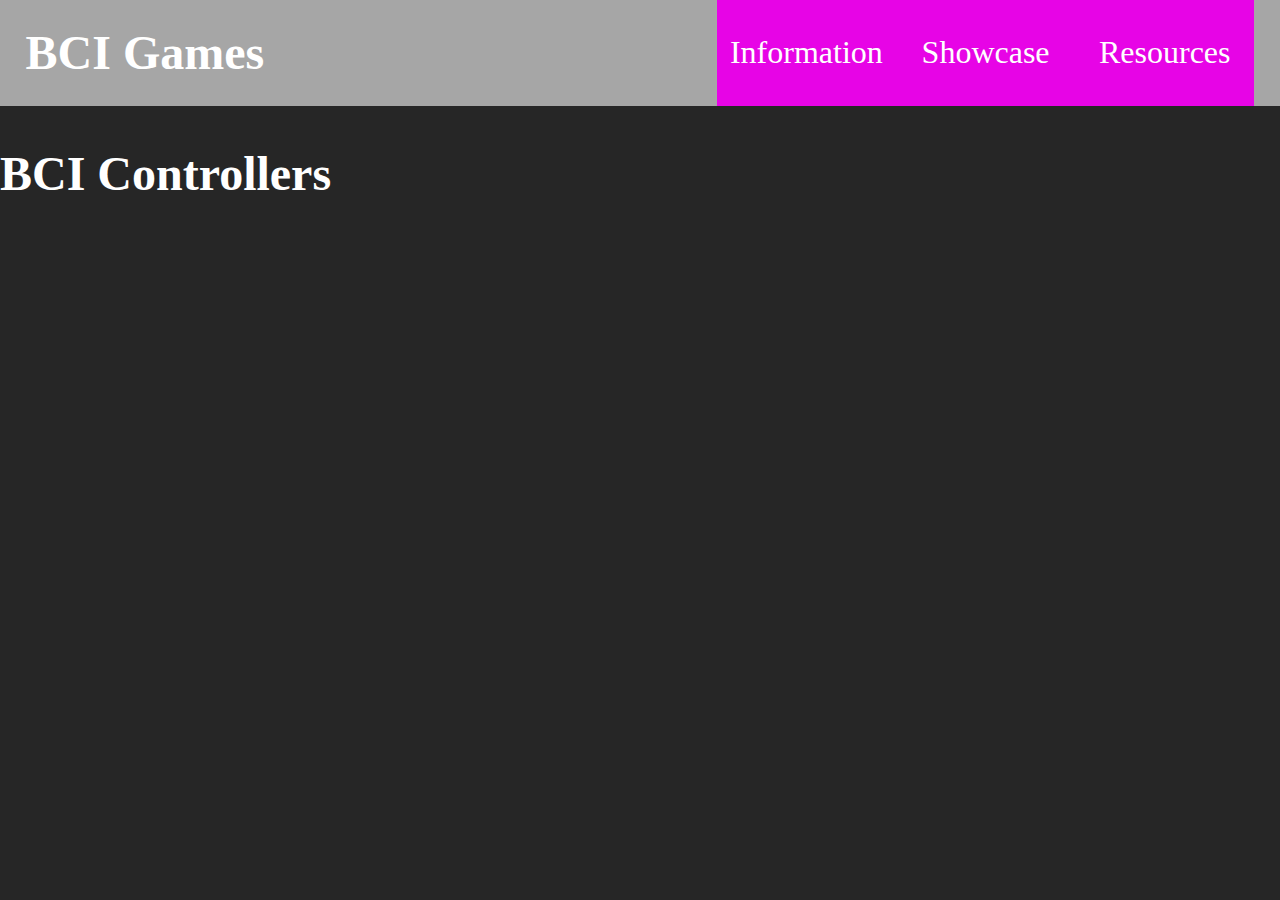
==== pages/bciControllers.html @ 26b7605a "added all menu pages" ====
<html lang="en">
    <head>
        <meta charset="UTF-8">
        <meta name="viewport" content="width=device-width, initial-scale=1.0">
        <title>BCI Game Controllers</title>
        <link rel="stylesheet" href="../main.css">
    </head>
    <body>
        <div id="page">
            <div id="navigation">
                <a href="../index.html" id="logo">BCI Games</a>
                <div class="dropdown">
                    <button class="dropbtn">Information</button>
                    <div class="dropdown-content">
                        <a href="../pages/eventDetails.html">Event Details</a>
                        <a href="../pages/howToRegister.html">How To Register</a>
                        <a href="../pages/schedule.html">Schedule</a>
                        <a href="../pages/judgingCriteria.html">Judging Criteria</a>
                    </div>
                </div>
                <div class="dropdown">
                    <button class="dropbtn">Showcase</button>
                    <div class="dropdown-content">
                        <a href="../pages/showcase2019.html">Game Jam 2019</a>
                    </div>
                </div>
                <div class="dropdown">
                    <button class="dropbtn">Resources</button>
                    <div class="dropdown-content">
                        <a href="../pages/whatIsBCI.html">What is a BCI?</a>
                        <a href="../pages/gamJamTips.html">Game Jam Tips</a>
                        <a href="../pages/gameDesignBasics.html">Basics of Game Design</a>
                        <a href="../pages/bciControllers.html">BCI Game Controllers</a>
                    </div>
                </div>
            </div>

            <div id="content">
                <h2>BCI Controllers</h2>
            </div>
        </div>
        
    </body>
</html>
---- main.css ----
/* ------------------------------------------------------------- */
/* Fonts */ 
@font-face {
  font-family: "Phenomena";
  src: url("assets/fonts/phenomena_font/Phenomena-Regular.ttf") format("truetype");
}

/* ------------------------------------------------------------- */
/* Tags */ 
body {
    font-family: "Phenomena"; 
    color: white;
    font-size: 1.5rem; 
}

h1 { 
    font-size: 6rem;
}

h2 {
    font-size: 3rem; 
}

button {
    font-family: "Phenomena";
}

/* ------------------------------------------------------------- */
/* Page Content */ 

#page {
    position: fixed; 
    top: 50%; 
    left: 50%; 
    transform: translate(-50%, -50%); 
    height: 100%; 
    width: 100%; 
    display: flex; 
    flex-direction: column;
    justify-content: flex-start;
    align-items: center;
}

#navigation { 
    width: 100%; 
    height: 12%; 
    background-color: #a6a6a6;
    display: flex; 
    justify-content: flex-start;
    align-items: center;
}

#content{
    width: 100%; 
    height: 90%; 
    overflow-x: hidden;
    overflow-y: scroll; 
    background-color: #262626;
}

/* ------------------------------------------------------------- */
/* Nav Bar */ 

#logo {
    color: white; 
    width: 54%; 
    margin-left: 2%; 
    font-size: 3rem; 
    font-weight: bold; 
    vertical-align: middle;
    text-decoration: none;
}

.dropdown {
    height: 100%; 
    width: 14%; 
    position: relative;
    display: inline-block;
  }

.dropbtn {
    height: 100%; 
    width: 100%; 
    font-size: 2rem; 
    font-family: 'Phenomena';
    background-color: #e704e6;
    color: white;
    border: none;
    cursor: pointer;
  }
  
  /* Dropdown Content (Hidden by Default) */
  .dropdown-content {
    width: 100%; 
    display: none;
    position: absolute;
    background-color:#feb4fe;
    font-size: 1.5rem; 
    box-shadow: 0px 8px 16px 0px rgba(0,0,0,0.2);
    z-index: 1;
  }
  
  /* Links inside the dropdown */
  .dropdown-content a {
    color: black;
    padding: 12px 16px;
    text-decoration: none;
    display: block;
  }
  
  /* Change color of dropdown links on hover */
  .dropdown-content a:hover {background-color: #fd9bfd}
  
  /* Show the dropdown menu on hover */
  .dropdown:hover .dropdown-content {
    display: block;
  }
  
  /* Change the background color of the dropdown button when the dropdown content is shown */
  .dropdown:hover .dropbtn {
    background-color: #c903c9;
  }


/* ------------------------------------------------------------- */
/* Content */ 

.intro-content{
    width: 100%; 
    height: 100%; 
    display: flex; 
    flex-direction: column;
    justify-content: center;
    align-items: center;
}

#learn-more{
    background-color:  #a6a6a6;
    border: none; 
    margin-top: 2%; 
    height: 8%; 
    width: 10%; 
    text-align: center; 
    font-size: 1.5rem; 
}

#learn-more:hover{
    background-color: #8c8c8c;
}
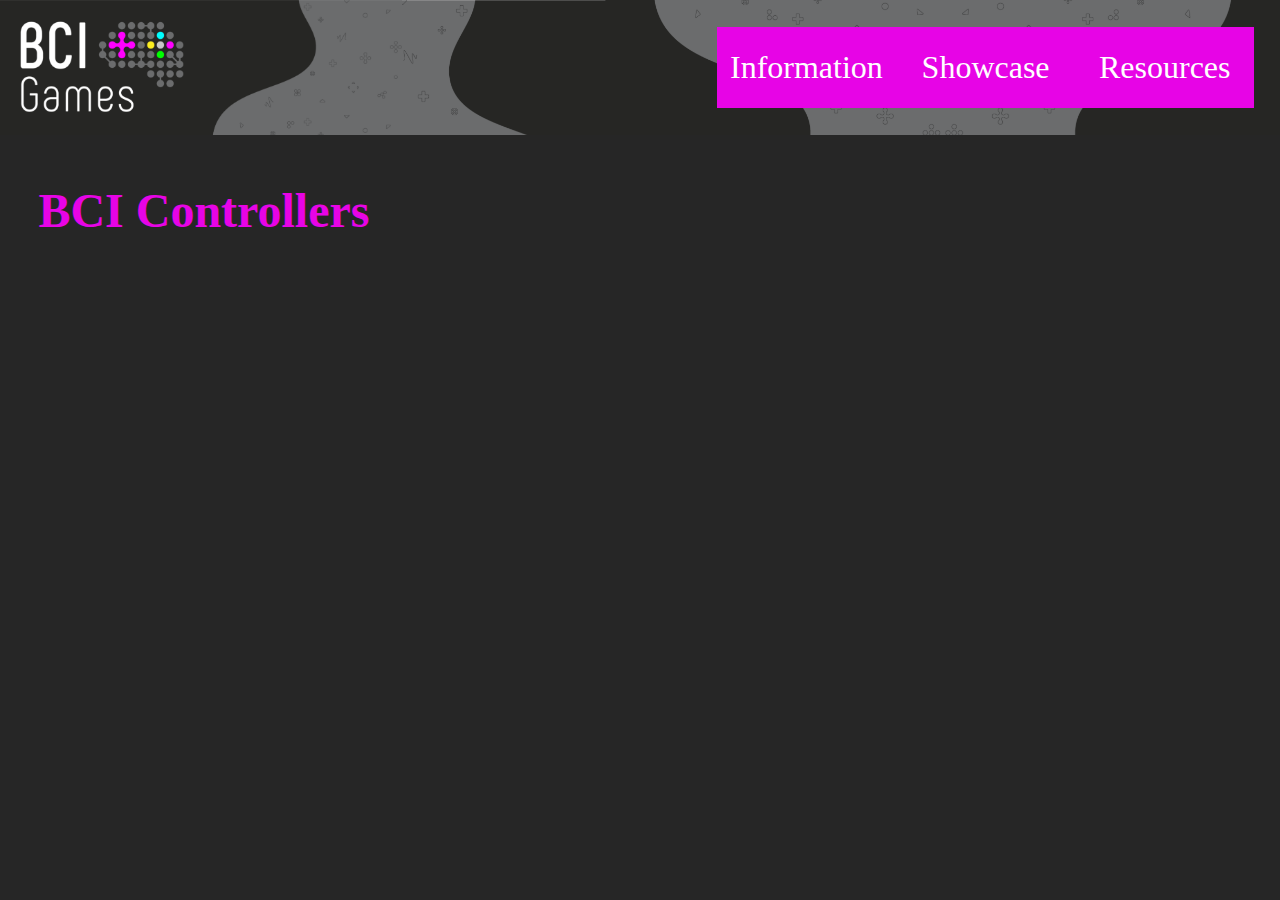
==== commit 11eab7a6: "fixed some headings, button colors" ====
--- a/pages/bciControllers.html
+++ b/pages/bciControllers.html
@@ -8,7 +8,7 @@
     <body>
         <div id="page">
             <div id="navigation">
-                <a href="../index.html" id="logo">BCI Games</a>
+                <a href="../index.html" id="logo"></a>
                 <div class="dropdown">
                     <button class="dropbtn">Information</button>
                     <div class="dropdown-content">
@@ -36,7 +36,7 @@
             </div>
 
             <div id="content">
-                <h2>BCI Controllers</h2>
+                <h3>BCI Controllers</h3>
             </div>
         </div>
         
--- a/main.css
+++ b/main.css
@@ -43,36 +43,45 @@
 
 #navigation { 
     width: 100%; 
-    height: 12%; 
+    height: 15%; 
     background-color: #a6a6a6;
     display: flex; 
     justify-content: flex-start;
     align-items: center;
+    background-image: url('assets/images/bci_games_background_banner2.png');
+    background-size: cover; 
+    background-repeat: no-repeat;
+
 }
 
 #content{
     width: 100%; 
-    height: 90%; 
+    height: 85%; 
     overflow-x: hidden;
     overflow-y: scroll; 
+    -ms-overflow-style: none;  /* IE and Edge */
+    scrollbar-width: none;  /* Firefox */
     background-color: #262626;
 }
+#content::-webkit-scrollbar { /* Hide scrollbar for Chrome, Safari and Opera */
+  display: none;
+}
 
 /* ------------------------------------------------------------- */
 /* Nav Bar */ 
 
 #logo {
-    color: white; 
-    width: 54%; 
-    margin-left: 2%; 
-    font-size: 3rem; 
-    font-weight: bold; 
-    vertical-align: middle;
-    text-decoration: none;
+  width: 35%; 
+  margin-right: 21%; 
+  height: 100%; 
+  display: block; 
+  background-image: url('assets/images/bcigames_logo_banner_left.png');
+  background-size: contain; 
+  background-repeat: no-repeat;
 }
 
 .dropdown {
-    height: 100%; 
+    height: 60%; 
     width: 14%; 
     position: relative;
     display: inline-block;
@@ -94,7 +103,7 @@
     width: 100%; 
     display: none;
     position: absolute;
-    background-color:#feb4fe;
+    background-color:#ffe6ff;
     font-size: 1.5rem; 
     box-shadow: 0px 8px 16px 0px rgba(0,0,0,0.2);
     z-index: 1;
@@ -109,7 +118,7 @@
   }
   
   /* Change color of dropdown links on hover */
-  .dropdown-content a:hover {background-color: #fd9bfd}
+  .dropdown-content a:hover {background-color: #feb4fe}
   
   /* Show the dropdown menu on hover */
   .dropdown:hover .dropdown-content {
@@ -123,7 +132,7 @@
 
 
 /* ------------------------------------------------------------- */
-/* Content */ 
+/* Landing Page Content */ 
 
 .intro-content{
     width: 100%; 
@@ -135,15 +144,135 @@
 }
 
 #learn-more{
-    background-color:  #a6a6a6;
+    background-color: aqua;
     border: none; 
     margin-top: 2%; 
     height: 8%; 
     width: 10%; 
     text-align: center; 
     font-size: 1.5rem; 
+    transition: all 0.15s; 
 }
 
 #learn-more:hover{
-    background-color: #8c8c8c;
-}
+    background-color: #00b3b3;
+}
+
+#winners2019{
+  width: 70%; 
+  height: 60%; 
+  display: flex; 
+  flex-direction: row;
+  justify-content: space-between;
+  align-items: center;
+}
+
+.winnerDiv{
+  width: 27%; 
+  height: 100%; 
+  display: flex; 
+  flex-direction: column;
+  justify-content: space-between;
+  align-items: center;
+}
+
+.label{
+  width: 100%;
+  text-align: center; 
+  font-size: 2rem; 
+  vertical-align: middle;
+  color: #e704e6; 
+}
+
+.game{
+  width: 100%; 
+  height: 85%; 
+  border: 0.2rem solid white;
+}
+
+.gameName{
+  width: 100%; 
+  text-align: center;
+  font-size: 1.5rem; 
+  vertical-align: middle;
+}
+
+#toShowcaseBtn{
+  background-color: aqua;
+  border: none; 
+  margin-top: 3%; 
+  height: 8%; 
+  width: 14%; 
+  text-align: center; 
+  font-size: 1.5rem; 
+  transition: all 0.15s; 
+}
+
+#toShowcaseBtn:hover{
+  background-color: #00b3b3;
+}
+
+#intro-contact{
+  background-color: dimgrey;
+  height: 60%; 
+}
+
+
+/* ------------------------------------------------------------- */
+/* Content Pages - General */
+
+#content h3{
+  margin-left: 3%; 
+  font-weight: bold; 
+  color: #e704e6;
+  font-size: 3rem; 
+
+}
+
+#content h4{
+  margin-left: 3%;
+  font-weight: bold; 
+  color: #ffe6ff;
+  font-size: 2rem; 
+}
+
+#content p{
+  margin-left: 3%; 
+  margin-right: 3%; 
+}
+
+#content .btnContainer{
+  width: 100%; 
+  height: 8%; 
+  display: flex; 
+  justify-content: center;
+  margin-top: 4%; 
+  margin-bottom: 4%;
+
+}
+
+/* ------------------------------------------------------------- */
+/* Event Details Page */
+
+#linktoResources{
+  color: #e704e6;
+  text-decoration: none;
+}
+#linkToResources:hover{
+  color: #ffe6ff;
+}
+
+#toRegistrationInfoBtn{
+  width: 14%; 
+  height: 100%; 
+  background-color: aqua;
+  border: none; 
+  transition: all 0.15s; 
+  text-align: center; 
+  font-size: 1.5rem; 
+
+}
+
+#toRegistrationInfoBtn:hover{
+  background-color: #00b3b3;
+}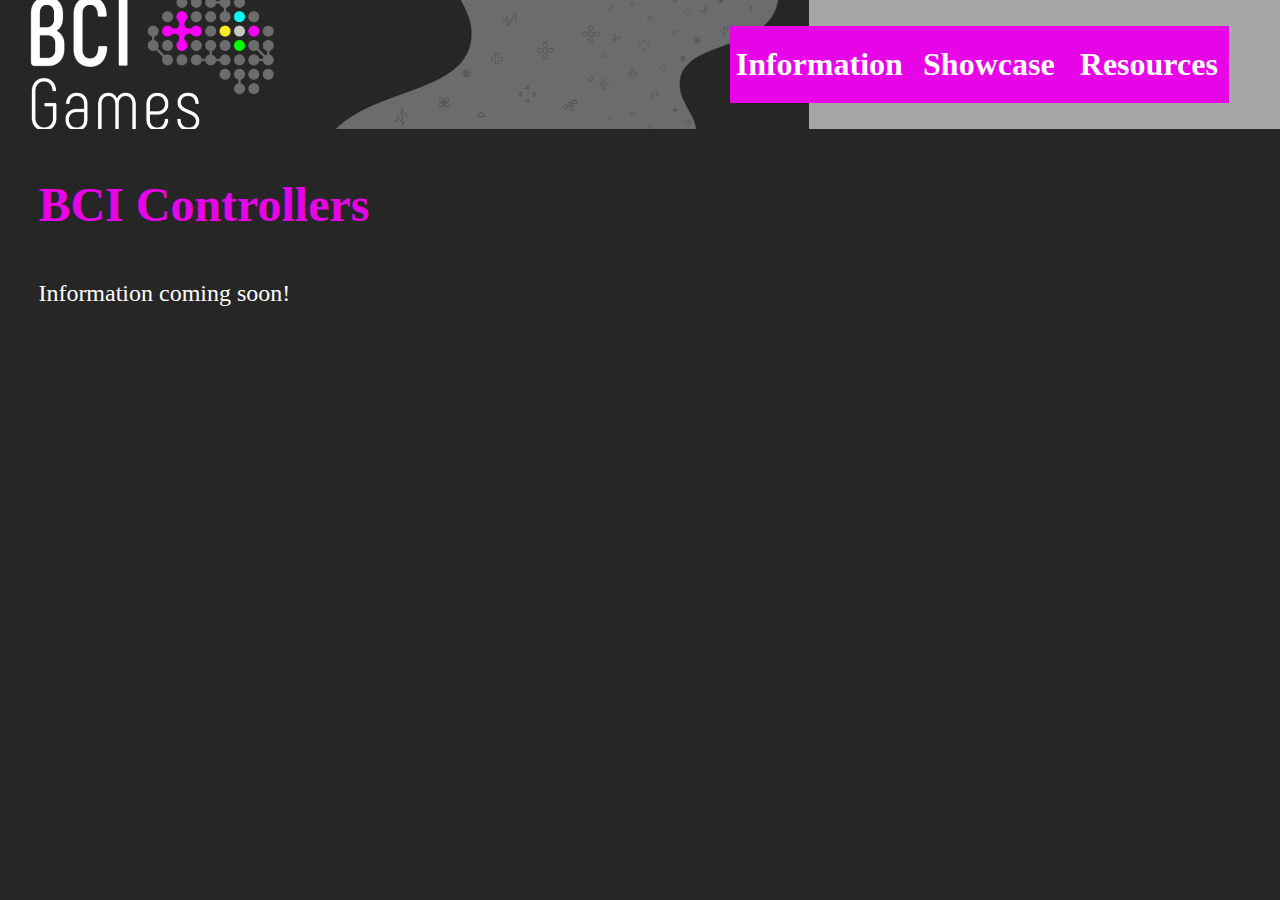
==== commit f4141b88: "Adding more game jam tips" ====
--- a/pages/bciControllers.html
+++ b/pages/bciControllers.html
@@ -4,39 +4,15 @@
         <meta name="viewport" content="width=device-width, initial-scale=1.0">
         <title>BCI Game Controllers</title>
         <link rel="stylesheet" href="../main.css">
+        <script src="../components/header.js" type="text/javascript" defer></script>
     </head>
     <body>
         <div id="page">
-            <div id="navigation">
-                <a href="../index.html" id="logo"></a>
-                <div class="dropdown">
-                    <button class="dropbtn">Information</button>
-                    <div class="dropdown-content">
-                        <a href="../pages/eventDetails.html">Event Details</a>
-                        <a href="../pages/howToRegister.html">How To Register</a>
-                        <a href="../pages/schedule.html">Schedule</a>
-                        <a href="../pages/judgingCriteria.html">Judging Criteria</a>
-                    </div>
-                </div>
-                <div class="dropdown">
-                    <button class="dropbtn">Showcase</button>
-                    <div class="dropdown-content">
-                        <a href="../pages/showcase2019.html">Game Jam 2019</a>
-                    </div>
-                </div>
-                <div class="dropdown">
-                    <button class="dropbtn">Resources</button>
-                    <div class="dropdown-content">
-                        <a href="../pages/whatIsBCI.html">What is a BCI?</a>
-                        <a href="../pages/gamJamTips.html">Game Jam Tips</a>
-                        <a href="../pages/gameDesignBasics.html">Basics of Game Design</a>
-                        <a href="../pages/bciControllers.html">BCI Game Controllers</a>
-                    </div>
-                </div>
-            </div>
+            <header-component class="headerDiv"></header-component>
 
             <div id="content">
                 <h3>BCI Controllers</h3>
+                <p>Information coming soon!</p>
             </div>
         </div>
         
--- a/main.css
+++ b/main.css
@@ -23,6 +23,15 @@
 
 button {
     font-family: "Phenomena";
+}
+
+a {
+  color: aqua; 
+  transition: all 0.15s; 
+}
+
+a:hover {
+  color: #00b3b3; 
 }
 
 /* ------------------------------------------------------------- */
@@ -41,22 +50,28 @@
     align-items: center;
 }
 
+.headerDiv{
+    width: 100%;
+    height: 15%;  
+    min-height: 100px; 
+}
+
 #navigation { 
     width: 100%; 
-    height: 15%; 
+    height: 100%; 
     background-color: #a6a6a6;
     display: flex; 
-    justify-content: flex-start;
+    justify-content: space-between;
     align-items: center;
     background-image: url('assets/images/bci_games_background_banner2.png');
-    background-size: cover; 
+    background-size: contain; 
     background-repeat: no-repeat;
 
 }
 
 #content{
     width: 100%; 
-    height: 85%; 
+    height: 90%; 
     overflow-x: hidden;
     overflow-y: scroll; 
     -ms-overflow-style: none;  /* IE and Edge */
@@ -71,18 +86,27 @@
 /* Nav Bar */ 
 
 #logo {
-  width: 35%; 
-  margin-right: 21%; 
+  width: 30%;
+  min-width: 600px; 
+  min-height: 200px; 
   height: 100%; 
-  display: block; 
   background-image: url('assets/images/bcigames_logo_banner_left.png');
-  background-size: contain; 
+  background-size: cover; 
   background-repeat: no-repeat;
 }
 
+#dropdown-menus{
+  width: 45%; 
+  height: 60%;
+  min-height: 60px; 
+  margin-right: 4%; 
+  display: flex; 
+  justify-content: flex-end;
+  align-items: center; 
+}
+
 .dropdown {
-    height: 60%; 
-    width: 14%; 
+    min-width: 160px; 
     position: relative;
     display: inline-block;
   }
@@ -91,6 +115,7 @@
     height: 100%; 
     width: 100%; 
     font-size: 2rem; 
+    font-weight: bold; 
     font-family: 'Phenomena';
     background-color: #e704e6;
     color: white;
@@ -137,10 +162,22 @@
 .intro-content{
     width: 100%; 
     height: 100%; 
+    min-height: 800px; 
+    min-width: 1000px; 
     display: flex; 
     flex-direction: column;
-    justify-content: center;
+    justify-content: flex-start;
     align-items: center;
+    text-align: center;
+}
+
+#game-jam-logo{
+  width: 95%; 
+  height: 95%; 
+  background-image: url('assets/images/game_jam_logo.png');
+  background-position: center; 
+  background-size: contain; 
+  background-repeat: no-repeat;
 }
 
 #learn-more{
@@ -149,6 +186,7 @@
     margin-top: 2%; 
     height: 8%; 
     width: 10%; 
+    min-width: 120px; 
     text-align: center; 
     font-size: 1.5rem; 
     transition: all 0.15s; 
@@ -158,7 +196,7 @@
     background-color: #00b3b3;
 }
 
-#winners2019{
+#winners2019{ 
   width: 70%; 
   height: 60%; 
   display: flex; 
@@ -169,7 +207,7 @@
 
 .winnerDiv{
   width: 27%; 
-  height: 100%; 
+  height: 75%; 
   display: flex; 
   flex-direction: column;
   justify-content: space-between;
@@ -186,8 +224,10 @@
 
 .game{
   width: 100%; 
-  height: 85%; 
-  border: 0.2rem solid white;
+  height: 65%;
+  background-position: center; 
+  background-size: contain; 
+  background-repeat: no-repeat;
 }
 
 .gameName{
@@ -195,6 +235,18 @@
   text-align: center;
   font-size: 1.5rem; 
   vertical-align: middle;
+}
+
+#sumo-bootle{
+  background-image: url('assets/images/sumo_bootle_2.png');
+}
+
+#planet-defender{
+  background-image: url('assets/images/planet_defender.png');
+}
+
+#kolor-kaze{
+  background-image: url('assets/images/kolor_kaze_3.png');
 }
 
 #toShowcaseBtn{
@@ -203,6 +255,7 @@
   margin-top: 3%; 
   height: 8%; 
   width: 14%; 
+  min-width: 200px; 
   text-align: center; 
   font-size: 1.5rem; 
   transition: all 0.15s; 
@@ -213,9 +266,37 @@
 }
 
 #intro-contact{
-  background-color: dimgrey;
-  height: 60%; 
-}
+  background-image: url('assets/images/bci_games_footer_banner.png');
+  background-size: cover; 
+  background-repeat: no-repeat;
+  height: 50%; 
+  justify-content: center;
+}
+
+#sponsorLogos{
+  width: 90%; 
+  display: flex;
+  flex-direction: row; 
+  justify-content: space-between;
+  align-items: center;
+}
+
+.sponsorLogo{
+  width: 25%; 
+}
+
+#partnerLogos{
+  width: 90%;
+  display: flex; 
+  flex-direction: row; 
+  justify-content: space-between;
+  align-items: center;
+}
+
+.partnerLogo{
+  width: 25%;
+}
+
 
 
 /* ------------------------------------------------------------- */
@@ -241,6 +322,16 @@
   margin-right: 3%; 
 }
 
+#content ol{
+  margin-left: 3%; 
+  margin-right: 3%; 
+}
+
+#content ul{
+  margin-left: 3%; 
+  margin-right: 3%; 
+}
+
 #content .btnContainer{
   width: 100%; 
   height: 8%; 
@@ -248,7 +339,13 @@
   justify-content: center;
   margin-top: 4%; 
   margin-bottom: 4%;
-
+}
+
+.videoCentered{
+  width: 100%; 
+  display: flex;
+  justify-content: center;
+  align-items: center; 
 }
 
 /* ------------------------------------------------------------- */
@@ -265,6 +362,7 @@
 #toRegistrationInfoBtn{
   width: 14%; 
   height: 100%; 
+  min-width: 150; 
   background-color: aqua;
   border: none; 
   transition: all 0.15s; 
@@ -275,4 +373,67 @@
 
 #toRegistrationInfoBtn:hover{
   background-color: #00b3b3;
+}
+
+/* ------------------------------------------------------------- */
+/* Schedule Page */
+
+.scheduleGrid{
+  margin-left: 3%; 
+  width: 50%;
+  min-width: 600px; 
+  display: grid; 
+  grid-template-columns: 15% 85%;
+  align-items: start;
+}
+
+.time{
+  font-weight: bold; 
+  color: #e704e6;
+}
+
+/* ------------------------------------------------------------- */
+/* 2019 Showcase Page */
+
+#showcaseGrid{
+  margin-left: 3%;
+  width: 90%; 
+  height: 200%; 
+  display: grid;
+  grid-template-columns: 1fr 1fr 1fr;
+  grid-template-rows: 1fr 1fr 1fr; 
+  column-gap: 5%; 
+  row-gap: 5%; 
+} 
+
+.showcaseDiv{
+  display: flex;
+  flex-direction: column;
+  justify-content: space-between;
+  align-items: center;
+}
+
+.showcaseTitle{
+  height: 8%; 
+  margin-bottom: 2%;
+  width: 100%; 
+  font-weight: bold; 
+  color: #e704e6;
+  font-size: 1.5rem;
+}
+
+.showcaseScreenshot{
+  height: 70%; 
+  width: 100%;
+}
+
+#yummyYuckyGif{
+  margin-bottom: 2%; 
+  height: 70%; 
+  width: 100%; 
+}
+
+.showcaseDescrip{
+  height: 18%; 
+  width: 100%; 
 }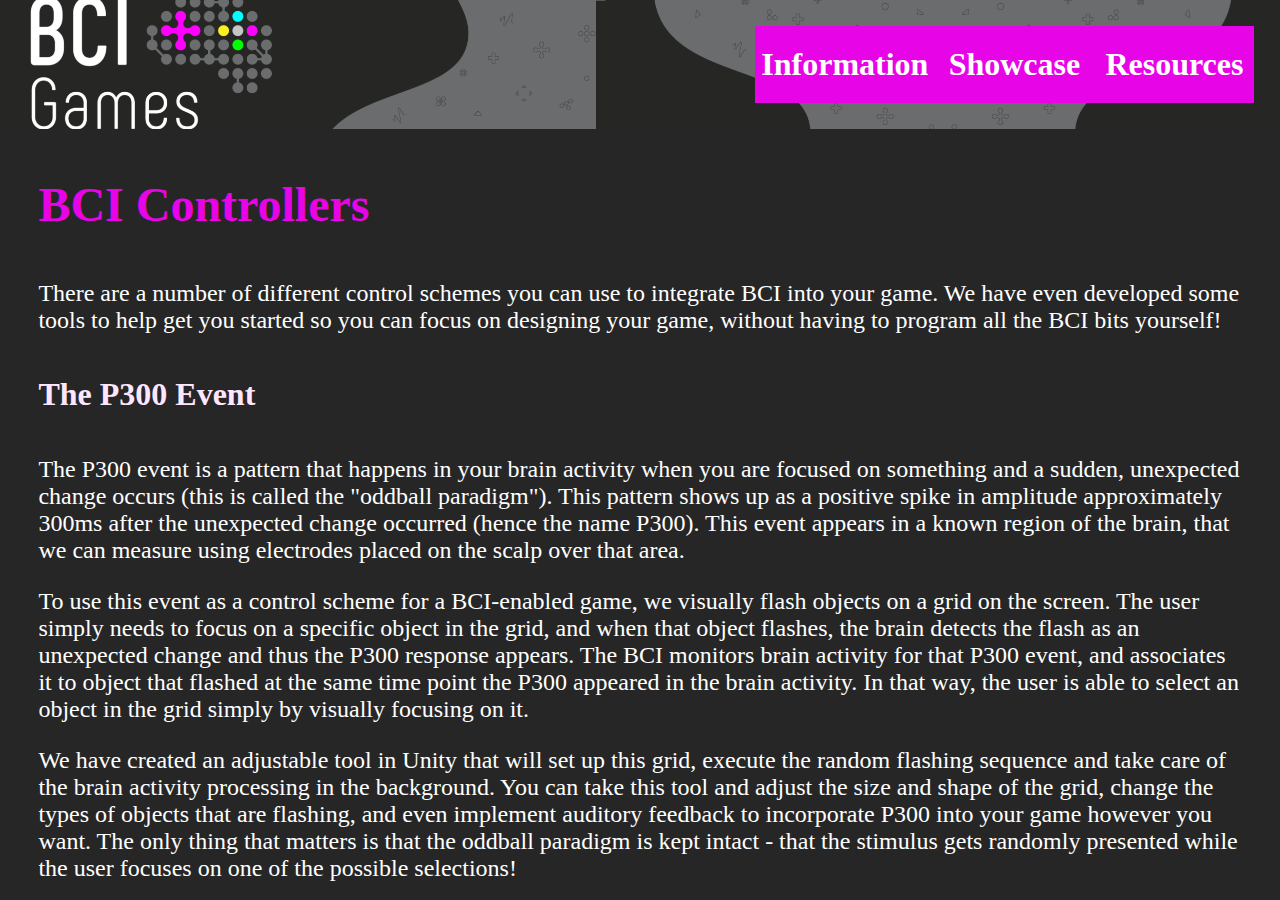
==== commit 80cfd140: "edited youtube link for p300 vid" ====
--- a/pages/bciControllers.html
+++ b/pages/bciControllers.html
@@ -12,7 +12,35 @@
 
             <div id="content">
                 <h3>BCI Controllers</h3>
-                <p>Information coming soon!</p>
+                <p>
+                    There are a number of different control schemes you can use to integrate BCI into your game. 
+                    We have even developed some tools to help get you started so you can focus on designing your game, without having to program all the BCI bits yourself!
+                </p>
+
+                <h4>The P300 Event</h4>
+                <p>
+                    The P300 event is a pattern that happens in your brain activity when you are focused on something and a sudden, unexpected change occurs (this is called the "oddball paradigm"). 
+                    This pattern shows up as a positive spike in amplitude approximately 300ms after the unexpected change occurred (hence the name P300). 
+                    This event appears in a known region of the brain, that we can measure using electrodes placed on the scalp over that area. 
+                </p>
+                <p>
+                    To use this event as a control scheme for a BCI-enabled game, we visually flash objects on a grid on the screen.
+                    The user simply needs to focus on a specific object in the grid, and when that object flashes, the brain detects the flash as an unexpected change and thus the P300 response appears. 
+                    The BCI monitors brain activity for that P300 event, and associates it to object that flashed at the same time point the P300 appeared in the brain activity. 
+                    In that way, the user is able to select an object in the grid simply by visually focusing on it. 
+                </p>
+                <p>
+                    We have created an adjustable tool in Unity that will set up this grid, execute the random flashing sequence and take care of the brain activity processing in the background. 
+                    You can take this tool and adjust the size and shape of the grid, change the types of objects that are flashing, and even implement auditory feedback to incorporate P300 into your game however you want. 
+                    The only thing that matters is that the oddball paradigm is kept intact - that the stimulus gets randomly presented while the user focuses on one of the possible selections!
+                </p>
+                <div class="videoCentered">
+                    <iframe width="560" height="315" src="https://www.youtube.com/embed/9SIBtW1QqT8" title="NME Explains: The P300" frameborder="0" allow="accelerometer; autoplay; clipboard-write; encrypted-media; gyroscope; picture-in-picture" allowfullscreen></iframe>
+                </div>
+
+                <h4>Making Use of Mental Commands</h4>
+                <p>
+                </p>
             </div>
         </div>
         
--- a/main.css
+++ b/main.css
@@ -5,435 +5,650 @@
   src: url("assets/fonts/phenomena_font/Phenomena-Regular.ttf") format("truetype");
 }
 
+
+
+/* ----------- Desktop ----------- */
+
 /* ------------------------------------------------------------- */
 /* Tags */ 
 body {
-    font-family: "Phenomena"; 
-    color: white;
-    font-size: 1.5rem; 
+  font-family: "Phenomena"; 
+  color: white;
+  font-size: 1.5rem; 
 }
 
 h1 { 
-    font-size: 6rem;
+  font-size: 6rem;
 }
 
 h2 {
-    font-size: 3rem; 
+  font-size: 3rem; 
 }
 
 button {
-    font-family: "Phenomena";
+  font-family: "Phenomena";
 }
 
 a {
-  color: aqua; 
+color: aqua; 
+transition: all 0.15s; 
+}
+
+a:hover {
+color: #00b3b3; 
+}
+
+/* ------------------------------------------------------------- */
+/* Page Content */ 
+
+#page {
+  position: fixed; 
+  top: 50%; 
+  left: 50%; 
+  transform: translate(-50%, -50%); 
+  height: 100%; 
+  width: 100%; 
+  display: flex; 
+  flex-direction: column;
+  justify-content: flex-start;
+  align-items: center;
+}
+
+.headerDiv{
+  width: 100%;
+  height: 15%;  
+  min-height: 100px; 
+}
+
+#navigation { 
+  width: 100%; 
+  height: 100%; 
+  background-color: #a6a6a6;
+  display: flex; 
+  justify-content: space-between;
+  align-items: center;
+  background-image: url('assets/images/bci_games_background_banner2.png');
+  background-size: cover; 
+  background-repeat: no-repeat;
+
+}
+
+#content{
+  width: 100%; 
+  height: 90%; 
+  overflow-x: hidden;
+  overflow-y: scroll; 
+  -ms-overflow-style: none;  /* IE and Edge */
+  scrollbar-width: none;  /* Firefox */
+  background-color: #262626;
+}
+#content::-webkit-scrollbar { /* Hide scrollbar for Chrome, Safari and Opera */
+display: none;
+}
+
+/* ------------------------------------------------------------- */
+/* Nav Bar */ 
+
+#logo {
+width: 30%;
+min-width: 600px; 
+min-height: 200px; 
+height: 100%; 
+background-image: url('assets/images/bcigames_logo_banner_left.png');
+background-size: contain; 
+background-repeat: no-repeat;
+}
+
+#dropdown-menus{
+width: 45%; 
+height: 60%;
+min-height: 60px; 
+margin-right: 2%; 
+display: flex; 
+justify-content: flex-end;
+align-items: center; 
+}
+
+.dropdown {
+  min-width: 160px; 
+  position: relative;
+  display: inline-block;
+}
+
+.dropbtn {
+  height: 100%; 
+  width: 100%; 
+  font-size: 2rem; 
+  font-weight: bold; 
+  font-family: 'Phenomena';
+  background-color: #e704e6;
+  color: white;
+  border: none;
+  cursor: pointer;
+}
+
+/* Dropdown Content (Hidden by Default) */
+.dropdown-content {
+  width: 100%; 
+  display: none;
+  position: absolute;
+  background-color:#ffe6ff;
+  font-size: 1.5rem; 
+  box-shadow: 0px 8px 16px 0px rgba(0,0,0,0.2);
+  z-index: 1;
+}
+
+/* Links inside the dropdown */
+.dropdown-content a {
+  color: black;
+  padding: 12px 16px;
+  text-decoration: none;
+  display: block;
+}
+
+/* Change color of dropdown links on hover */
+.dropdown-content a:hover {background-color: #feb4fe}
+
+/* Show the dropdown menu on hover */
+.dropdown:hover .dropdown-content {
+  display: block;
+}
+
+/* Change the background color of the dropdown button when the dropdown content is shown */
+.dropdown:hover .dropbtn {
+  background-color: #c903c9;
+}
+
+.hamburger{
+  display: none; 
+}
+
+
+/* ------------------------------------------------------------- */
+/* Landing Page Content */ 
+
+.intro-content{
+  width: 100%; 
+  height: 100%; 
+  min-height: 800px; 
+  min-width: 1000px; 
+  display: flex; 
+  flex-direction: column;
+  justify-content: flex-start;
+  align-items: center;
+  text-align: center;
+}
+
+#game-jam-logo{
+width: 95%; 
+height: 95%; 
+background-image: url('assets/images/game_jam_logo.png');
+background-position: center; 
+background-size: contain; 
+background-repeat: no-repeat;
+}
+
+#learn-more{
+  background-color: aqua;
+  border: none; 
+  margin-top: 2%; 
+  height: 8%; 
+  width: 10%; 
+  min-width: 120px; 
+  text-align: center; 
+  font-size: 1.5rem; 
   transition: all 0.15s; 
 }
 
-a:hover {
-  color: #00b3b3; 
-}
-
-/* ------------------------------------------------------------- */
-/* Page Content */ 
-
-#page {
+#learn-more:hover{
+  background-color: #00b3b3;
+}
+
+#winners2019{ 
+width: 70%; 
+height: 60%; 
+display: flex; 
+flex-direction: row;
+justify-content: space-between;
+align-items: center;
+}
+
+.winnerDiv{
+width: 27%; 
+height: 75%; 
+display: flex; 
+flex-direction: column;
+justify-content: space-between;
+align-items: center;
+}
+
+.label{
+width: 100%;
+text-align: center; 
+font-size: 2rem; 
+vertical-align: middle;
+color: #e704e6; 
+}
+
+.game{
+width: 100%; 
+height: 65%;
+background-position: center; 
+background-size: contain; 
+background-repeat: no-repeat;
+}
+
+.gameName{
+width: 100%; 
+text-align: center;
+font-size: 1.5rem; 
+vertical-align: middle;
+}
+
+#sumo-bootle{
+background-image: url('assets/images/sumo_bootle_2.png');
+}
+
+#planet-defender{
+background-image: url('assets/images/planet_defender.png');
+}
+
+#kolor-kaze{
+background-image: url('assets/images/kolor_kaze_3.png');
+}
+
+#toShowcaseBtn{
+background-color: aqua;
+border: none; 
+margin-top: 3%; 
+height: 8%; 
+width: 14%; 
+min-width: 200px; 
+text-align: center; 
+font-size: 1.5rem; 
+transition: all 0.15s; 
+}
+
+#toShowcaseBtn:hover{
+background-color: #00b3b3;
+}
+
+#intro-contact{
+background-image: url('assets/images/bci_games_footer_banner.png');
+background-size: cover; 
+background-repeat: no-repeat;
+height: 50%; 
+justify-content: center;
+}
+
+#sponsorLogos{
+width: 90%; 
+display: flex;
+flex-direction: row; 
+justify-content: space-between;
+align-items: center;
+}
+
+.sponsorLogo{
+width: 25%; 
+}
+
+#partnerLogos{
+width: 90%;
+display: flex; 
+flex-direction: row; 
+justify-content: space-between;
+align-items: center;
+}
+
+.partnerLogo{
+width: 25%;
+}
+
+
+
+/* ------------------------------------------------------------- */
+/* Content Pages - General */
+
+#content h3{
+margin-left: 3%; 
+font-weight: bold; 
+color: #e704e6;
+font-size: 3rem; 
+
+}
+
+#content h4{
+margin-left: 3%;
+font-weight: bold; 
+color: #ffe6ff;
+font-size: 2rem; 
+}
+
+#content p{
+margin-left: 3%; 
+margin-right: 3%; 
+}
+
+#content ol{
+margin-left: 3%; 
+margin-right: 3%; 
+}
+
+#content ul{
+margin-left: 3%; 
+margin-right: 3%; 
+}
+
+#content .btnContainer{
+width: 100%; 
+height: 8%; 
+display: flex; 
+justify-content: center;
+margin-top: 4%; 
+margin-bottom: 4%;
+}
+
+.videoCentered{
+width: 100%; 
+display: flex;
+justify-content: center;
+align-items: center; 
+}
+
+/* ------------------------------------------------------------- */
+/* Event Details Page */
+
+
+
+#toRegistrationInfoBtn{
+width: 14%; 
+height: 100%; 
+min-width: 150; 
+background-color: aqua;
+border: none; 
+transition: all 0.15s; 
+text-align: center; 
+font-size: 1.5rem; 
+
+}
+
+#toRegistrationInfoBtn:hover{
+background-color: #00b3b3;
+}
+
+/* ------------------------------------------------------------- */
+/* Schedule Page */
+
+.scheduleGrid{
+margin-left: 3%; 
+width: 50%;
+min-width: 600px; 
+display: grid; 
+grid-template-columns: 15% 85%;
+align-items: start;
+}
+
+.time{
+font-weight: bold; 
+color: #e704e6;
+}
+
+/* ------------------------------------------------------------- */
+/* 2019 Showcase Page */
+
+#showcaseGrid{
+margin-left: 3%;
+width: 90%; 
+height: 200%; 
+display: grid;
+grid-template-columns: 1fr 1fr 1fr;
+grid-template-rows: 1fr 1fr 1fr; 
+column-gap: 5%; 
+row-gap: 5%; 
+} 
+
+.showcaseDiv{
+display: flex;
+flex-direction: column;
+justify-content: space-between;
+align-items: center;
+}
+
+.showcaseTitle{
+height: 8%; 
+margin-bottom: 2%;
+width: 100%; 
+font-weight: bold; 
+color: #e704e6;
+font-size: 1.5rem;
+}
+
+.showcaseScreenshot{
+height: 70%; 
+width: 100%;
+}
+
+#yummyYuckyGif{
+margin-bottom: 2%; 
+height: 70%; 
+width: 100%; 
+}
+
+.showcaseDescrip{
+height: 18%; 
+width: 100%; 
+}
+
+/* ----------- iPhone X ----------- */
+
+/* Portrait and Landscape */
+@media only screen 
+  and (min-device-width: 300px) 
+  and (max-device-width: 812px) 
+ { 
+
+  /* Page Content */ 
+
+  #page {
     position: fixed; 
     top: 50%; 
     left: 50%; 
     transform: translate(-50%, -50%); 
     height: 100%; 
-    width: 100%; 
+    width: 100%;
     display: flex; 
     flex-direction: column;
     justify-content: flex-start;
     align-items: center;
-}
-
-.headerDiv{
-    width: 100%;
-    height: 15%;  
-    min-height: 100px; 
-}
-
-#navigation { 
-    width: 100%; 
-    height: 100%; 
-    background-color: #a6a6a6;
-    display: flex; 
-    justify-content: space-between;
-    align-items: center;
-    background-image: url('assets/images/bci_games_background_banner2.png');
-    background-size: contain; 
-    background-repeat: no-repeat;
-
-}
-
-#content{
+  }
+
+  #content{
     width: 100%; 
     height: 90%; 
     overflow-x: hidden;
     overflow-y: scroll; 
     -ms-overflow-style: none;  /* IE and Edge */
     scrollbar-width: none;  /* Firefox */
-    background-color: #262626;
-}
-#content::-webkit-scrollbar { /* Hide scrollbar for Chrome, Safari and Opera */
-  display: none;
-}
-
-/* ------------------------------------------------------------- */
-/* Nav Bar */ 
-
-#logo {
-  width: 30%;
-  min-width: 600px; 
-  min-height: 200px; 
-  height: 100%; 
-  background-image: url('assets/images/bcigames_logo_banner_left.png');
-  background-size: cover; 
-  background-repeat: no-repeat;
-}
-
-#dropdown-menus{
-  width: 45%; 
-  height: 60%;
-  min-height: 60px; 
-  margin-right: 4%; 
-  display: flex; 
-  justify-content: flex-end;
-  align-items: center; 
-}
-
-.dropdown {
-    min-width: 160px; 
-    position: relative;
-    display: inline-block;
-  }
-
-.dropbtn {
-    height: 100%; 
-    width: 100%; 
-    font-size: 2rem; 
-    font-weight: bold; 
-    font-family: 'Phenomena';
-    background-color: #e704e6;
-    color: white;
-    border: none;
-    cursor: pointer;
-  }
-  
-  /* Dropdown Content (Hidden by Default) */
-  .dropdown-content {
-    width: 100%; 
-    display: none;
-    position: absolute;
-    background-color:#ffe6ff;
-    font-size: 1.5rem; 
-    box-shadow: 0px 8px 16px 0px rgba(0,0,0,0.2);
-    z-index: 1;
-  }
-  
-  /* Links inside the dropdown */
-  .dropdown-content a {
-    color: black;
-    padding: 12px 16px;
-    text-decoration: none;
-    display: block;
-  }
-  
-  /* Change color of dropdown links on hover */
-  .dropdown-content a:hover {background-color: #feb4fe}
-  
-  /* Show the dropdown menu on hover */
-  .dropdown:hover .dropdown-content {
-    display: block;
-  }
-  
-  /* Change the background color of the dropdown button when the dropdown content is shown */
-  .dropdown:hover .dropbtn {
-    background-color: #c903c9;
-  }
-
-
-/* ------------------------------------------------------------- */
-/* Landing Page Content */ 
-
-.intro-content{
+  }
+
+  #content p {
+    margin-left: 5%; 
+    margin-right: 5%; 
+  }
+
+  .intro-content h2{
+    margin-left: 3%; 
+    margin-right: 3%; 
+  }
+
+  .intro-content{
     width: 100%; 
     height: 100%; 
-    min-height: 800px; 
-    min-width: 1000px; 
+    min-width: 300px; 
+    max-width: 800px; 
+    min-height: 1200px;   
+    display: flex; 
+    flex-direction: column;
+    justify-content: center;
+    align-items: center;
+    text-align: center;
+  }
+
+  #intro-title{
+    min-height: 375px; 
+    max-height: 850px; 
+  }
+
+
+  #learn-more{
+    height: 5%; 
+  }
+
+  #winners2019{
+    height: 90%;
+    width: 90%; 
+    flex-direction: column;
+    justify-content: space-around;
+  }
+
+  .winnerDiv{
+    width: 80%; 
+    height: 28%; 
+    min-height: 200px; 
+  }
+
+  #toShowcaseBtn{
+    height: 5%;
+  }
+
+  #sponsorLogos{
+    max-height: 70%; 
+    flex-direction: column; 
+    justify-content: space-between;
+    align-items: center;
+  }
+
+  .sponsorLogo{
+    min-width: 60%; 
+    max-width: 70%; 
+    margin-top: 5%; 
+    margin-bottom: 5%; 
+  }
+
+  #partnerLogos{
+    max-height: 70%; 
+    flex-direction: column;
+    justify-content: space-between;
+    align-items: center;
+  }
+
+  .partnerLogo{
+    min-width: 60%; 
+    max-width: 70%; 
+    margin-top: 5%; 
+    margin-bottom: 5%; 
+  }
+
+  #intro-contact{ 
+    min-height: 600px; 
+    max-height: 700px; 
+  }
+
+  #logo{
+    min-width: 130px; 
+    min-height: 110px; 
+    max-height: 140px;
+    height: 100%; 
+    background-image: url('./assets/images/bcigames_logo.png');
+    background-size: contain;
+  }
+
+  #logo.active{
+    display: none;
+  }
+
+  .hamburger{
+    display: block; 
+    cursor: pointer;
+    margin-right: 5%; 
+    width: 5%; 
+  }
+
+  .hamburger-bar {
+    display: block;
+    width: 25px;
+    height: 3px;
+    margin: 5px auto;
+    -webkit-transition: all 0.3s ease-in-out;
+    transition: all 0.3s ease-in-out;
+    background-color: #101010;
+  }
+
+  #dropdown-menus {
+    display: none;
+  }
+
+  #dropdown-menus.active{
+    width: 90%; 
+    display: flex; 
+    flex-direction: column; 
+    justify-content: flex-start;
+    align-items: center;
+  }
+
+  .dropdown{
+    width: 100%; 
+  }
+
+  #infoMenu{
+    display: none; 
+  }
+  #infoMenu.active{
     display: flex; 
     flex-direction: column;
     justify-content: flex-start;
     align-items: center;
-    text-align: center;
-}
-
-#game-jam-logo{
-  width: 95%; 
-  height: 95%; 
-  background-image: url('assets/images/game_jam_logo.png');
-  background-position: center; 
-  background-size: contain; 
-  background-repeat: no-repeat;
-}
-
-#learn-more{
-    background-color: aqua;
-    border: none; 
-    margin-top: 2%; 
-    height: 8%; 
-    width: 10%; 
-    min-width: 120px; 
-    text-align: center; 
-    font-size: 1.5rem; 
-    transition: all 0.15s; 
-}
-
-#learn-more:hover{
-    background-color: #00b3b3;
-}
-
-#winners2019{ 
-  width: 70%; 
-  height: 60%; 
-  display: flex; 
-  flex-direction: row;
-  justify-content: space-between;
-  align-items: center;
-}
-
-.winnerDiv{
-  width: 27%; 
-  height: 75%; 
-  display: flex; 
-  flex-direction: column;
-  justify-content: space-between;
-  align-items: center;
-}
-
-.label{
-  width: 100%;
-  text-align: center; 
-  font-size: 2rem; 
-  vertical-align: middle;
-  color: #e704e6; 
-}
-
-.game{
-  width: 100%; 
-  height: 65%;
-  background-position: center; 
-  background-size: contain; 
-  background-repeat: no-repeat;
-}
-
-.gameName{
-  width: 100%; 
-  text-align: center;
-  font-size: 1.5rem; 
-  vertical-align: middle;
-}
-
-#sumo-bootle{
-  background-image: url('assets/images/sumo_bootle_2.png');
-}
-
-#planet-defender{
-  background-image: url('assets/images/planet_defender.png');
-}
-
-#kolor-kaze{
-  background-image: url('assets/images/kolor_kaze_3.png');
-}
-
-#toShowcaseBtn{
-  background-color: aqua;
-  border: none; 
-  margin-top: 3%; 
-  height: 8%; 
-  width: 14%; 
-  min-width: 200px; 
-  text-align: center; 
-  font-size: 1.5rem; 
-  transition: all 0.15s; 
-}
-
-#toShowcaseBtn:hover{
-  background-color: #00b3b3;
-}
-
-#intro-contact{
-  background-image: url('assets/images/bci_games_footer_banner.png');
-  background-size: cover; 
-  background-repeat: no-repeat;
-  height: 50%; 
-  justify-content: center;
-}
-
-#sponsorLogos{
-  width: 90%; 
-  display: flex;
-  flex-direction: row; 
-  justify-content: space-between;
-  align-items: center;
-}
-
-.sponsorLogo{
-  width: 25%; 
-}
-
-#partnerLogos{
-  width: 90%;
-  display: flex; 
-  flex-direction: row; 
-  justify-content: space-between;
-  align-items: center;
-}
-
-.partnerLogo{
-  width: 25%;
-}
-
-
-
-/* ------------------------------------------------------------- */
-/* Content Pages - General */
-
-#content h3{
-  margin-left: 3%; 
-  font-weight: bold; 
-  color: #e704e6;
-  font-size: 3rem; 
-
-}
-
-#content h4{
-  margin-left: 3%;
-  font-weight: bold; 
-  color: #ffe6ff;
-  font-size: 2rem; 
-}
-
-#content p{
-  margin-left: 3%; 
-  margin-right: 3%; 
-}
-
-#content ol{
-  margin-left: 3%; 
-  margin-right: 3%; 
-}
-
-#content ul{
-  margin-left: 3%; 
-  margin-right: 3%; 
-}
-
-#content .btnContainer{
-  width: 100%; 
-  height: 8%; 
-  display: flex; 
-  justify-content: center;
-  margin-top: 4%; 
-  margin-bottom: 4%;
-}
-
-.videoCentered{
-  width: 100%; 
-  display: flex;
-  justify-content: center;
-  align-items: center; 
-}
-
-/* ------------------------------------------------------------- */
-/* Event Details Page */
-
-#linktoResources{
-  color: #e704e6;
-  text-decoration: none;
-}
-#linkToResources:hover{
-  color: #ffe6ff;
-}
-
-#toRegistrationInfoBtn{
-  width: 14%; 
-  height: 100%; 
-  min-width: 150; 
-  background-color: aqua;
-  border: none; 
-  transition: all 0.15s; 
-  text-align: center; 
-  font-size: 1.5rem; 
-
-}
-
-#toRegistrationInfoBtn:hover{
-  background-color: #00b3b3;
-}
-
-/* ------------------------------------------------------------- */
-/* Schedule Page */
-
-.scheduleGrid{
-  margin-left: 3%; 
-  width: 50%;
-  min-width: 600px; 
-  display: grid; 
-  grid-template-columns: 15% 85%;
-  align-items: start;
-}
-
-.time{
-  font-weight: bold; 
-  color: #e704e6;
-}
-
-/* ------------------------------------------------------------- */
-/* 2019 Showcase Page */
-
-#showcaseGrid{
-  margin-left: 3%;
-  width: 90%; 
-  height: 200%; 
-  display: grid;
-  grid-template-columns: 1fr 1fr 1fr;
-  grid-template-rows: 1fr 1fr 1fr; 
-  column-gap: 5%; 
-  row-gap: 5%; 
-} 
-
-.showcaseDiv{
-  display: flex;
-  flex-direction: column;
-  justify-content: space-between;
-  align-items: center;
-}
-
-.showcaseTitle{
-  height: 8%; 
-  margin-bottom: 2%;
-  width: 100%; 
-  font-weight: bold; 
-  color: #e704e6;
-  font-size: 1.5rem;
-}
-
-.showcaseScreenshot{
-  height: 70%; 
-  width: 100%;
-}
-
-#yummyYuckyGif{
-  margin-bottom: 2%; 
-  height: 70%; 
-  width: 100%; 
-}
-
-.showcaseDescrip{
-  height: 18%; 
-  width: 100%; 
-}+  }
+
+  #showcaseMenu{
+    display: none; 
+  }
+  #showcaseMenu.active{
+    display: flex; 
+    flex-direction: column;
+    justify-content: flex-start;
+    align-items: center;
+  }
+
+  #resourceMenu{
+    display: none; 
+  }
+  #resourceMenu.active{
+    display: flex; 
+    flex-direction: column;
+    justify-content: flex-start;
+    align-items: center;
+  }
+
+
+  #content .btnContainer{
+    height: 10%; 
+  }
+
+
+  .scheduleGrid{
+    width: 95%; 
+    min-width: 300px; 
+    grid-template-columns: 25% 75%; 
+  }
+
+  #showcaseGrid{
+    grid-template-columns: 100%;
+    grid-template-rows: repeat(9, 1fr);
+    row-gap: 7%; 
+  }
+
+
+}
+
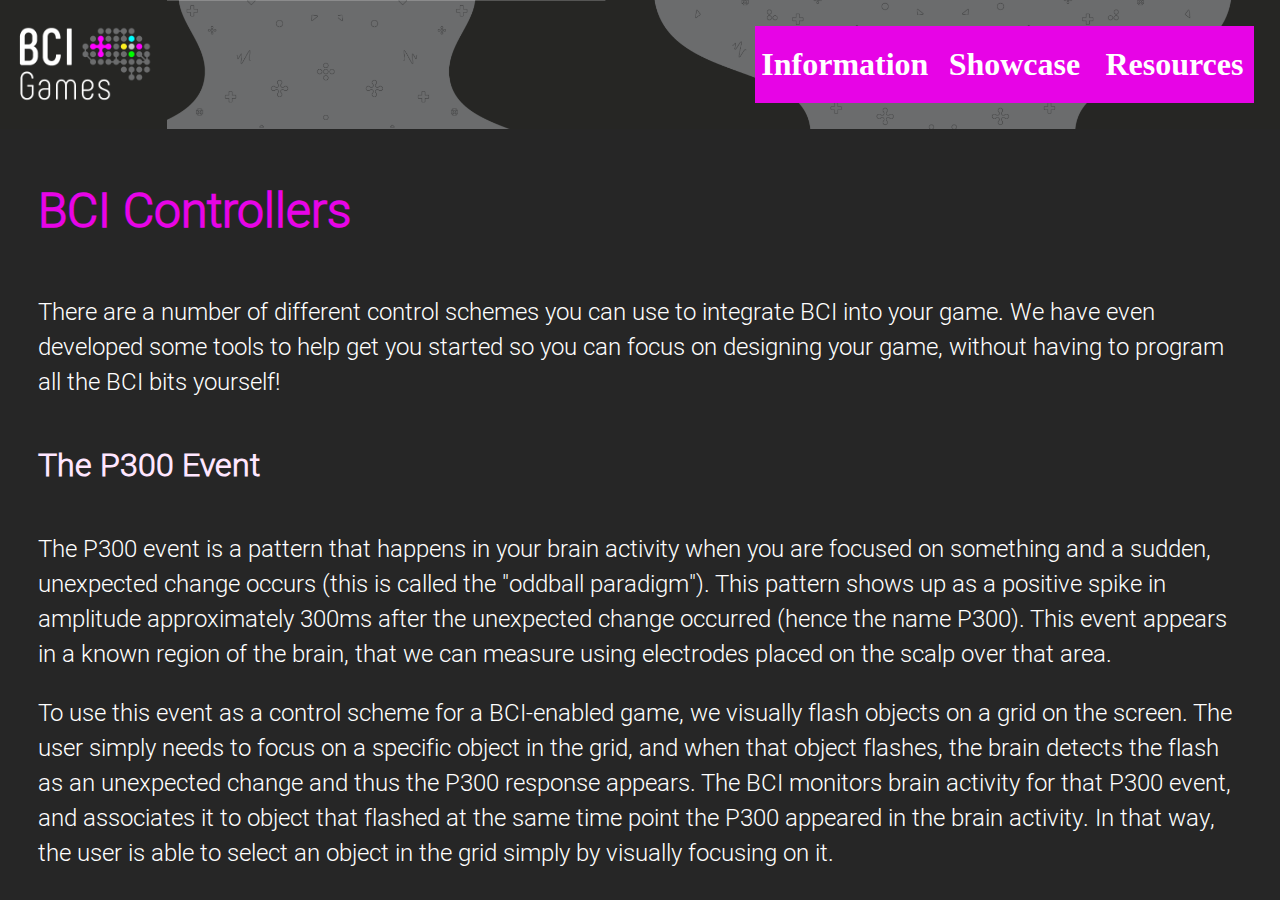
==== commit 578b17c9: "Update bciControllers.html" ====
--- a/pages/bciControllers.html
+++ b/pages/bciControllers.html
@@ -33,6 +33,7 @@
                     We have created an adjustable tool in Unity that will set up this grid, execute the random flashing sequence and take care of the brain activity processing in the background. 
                     You can take this tool and adjust the size and shape of the grid, change the types of objects that are flashing, and even implement auditory feedback to incorporate P300 into your game however you want. 
                     The only thing that matters is that the oddball paradigm is kept intact - that the stimulus gets randomly presented while the user focuses on one of the possible selections!
+                    You can find the 2019 stable tool at this repository: <a href=https://github.com/ekinney-lang/bci-game-jam2019>BCI Game Jam 2019 Repo</a>.
                 </p>
                 <div class="videoCentered">
                     <iframe width="560" height="315" src="https://www.youtube.com/embed/9SIBtW1QqT8" title="NME Explains: The P300" frameborder="0" allow="accelerometer; autoplay; clipboard-write; encrypted-media; gyroscope; picture-in-picture" allowfullscreen></iframe>
@@ -40,6 +41,29 @@
 
                 <h4>Making Use of Mental Commands</h4>
                 <p>
+                    Mental commands refer to a simplistic BCI control scheme where a person simply imagines some vivid imagery, like moving an object in a direction.
+                    These are used by some commercial BCI headsets, and are meant to help distinguish intended actions by the user by taking a 'snapshot' of what the brain activity looks like during any given command.
+                    Typically, the first mental command that needs to be trained/identified is a rest or 'neutral' command. 
+                    This allows the computer to know what the 'non-action' state of the brain looks like, and gives a ground baseline for the computer to compare against. 
+                    Then when you train an active mental command, say imagining pushing an object away from you, the BCI headset can now distinguish between the two snapshots to decide if you were actively imagining your mental command or not (neutral).
+                </p>
+                <p>
+                    Typically, as more mental commands are trained it becomes more difficult for the BCI systems to reliably separte each command. 
+                    We therefore are recommending for game developers to think about how to build games that play well with a limited number of actions if they are building for mental command BCIs.
+                    Previously this meant playing games using just a single (or maybe two) buttons! 
+                </p>
+                <p>
+                    A big consideration when thinking about using mental commands in a BCI game is that, at the moment, these commands are triggered by surpassing a threshold.
+                    Functionally this means that the BCI command is registered more like a mouse click than a button press - there is not a 'hold' option for triggering the mental command from the BCI side.
+                    So when thinking about game design with mental commands you either want to use the mental command to activate instant actions (click an option, move a set distance etc.) or design your game to require successive inputs that build up in order to trigger the action of interest. 
+                    An example of how this could be used is similar to the typical "repeatedly press <i>A/X/F</i>" to lift a heavy object or open a chest, like in <i>God of War</i> or <i>The Last of Us</i>.
+                    Instead of resetting the user's count to 0 on a failed press perhaps create a 'bank' of presses that slowly gains until the action initiates.
+                    In this manner the mental command BCI rapid triggering can be simulated as a longer 'hold' action if that's of interest. This could also work with the neutral/rest command!
+                </p>
+                <p>
+                    Another thing to consider when using mental commands is that there is a built in delay between when the mental command is given and when the BCI is able to identify and send the command.
+                    This delay is usually somewhere between 150 - 500 milliseconds depending on the system, computational resources, processing etc.
+                    Therefore its important to consider how to naturally allow grace for this delay to not affect the feel of the game. Using the above banking method or time-warping mechanics represent exmaples of how to overcome this natural delay barrier for players.
                 </p>
             </div>
         </div>
--- a/main.css
+++ b/main.css
@@ -3,8 +3,13 @@
 @font-face {
   font-family: "Phenomena";
   src: url("assets/fonts/phenomena_font/Phenomena-Regular.ttf") format("truetype");
-}
-
+
+}
+
+@font-face {
+  font-family:"Heebo";
+  src: url("assets/fonts/heebo_font/Heebo-Light.ttf") format("truetype");
+}
 
 
 /* ----------- Desktop ----------- */
@@ -12,21 +17,23 @@
 /* ------------------------------------------------------------- */
 /* Tags */ 
 body {
-  font-family: "Phenomena"; 
+  font-family: "Heebo"; 
   color: white;
   font-size: 1.5rem; 
 }
 
-h1 { 
+h1 {
+  font-family: "Phenomena"; 
   font-size: 6rem;
 }
 
 h2 {
+  font-family: "Phenomena"; 
   font-size: 3rem; 
 }
 
 button {
-  font-family: "Phenomena";
+  font-family: "Heebo";
 }
 
 a {
@@ -42,6 +49,7 @@
 /* Page Content */ 
 
 #page {
+  background-color: #262626;
   position: fixed; 
   top: 50%; 
   left: 50%; 
@@ -63,6 +71,8 @@
 #navigation { 
   width: 100%; 
   height: 100%; 
+  min-height: 100px; 
+  max-height: 200px; 
   background-color: #a6a6a6;
   display: flex; 
   justify-content: space-between;
@@ -90,11 +100,10 @@
 /* Nav Bar */ 
 
 #logo {
-width: 30%;
-min-width: 600px; 
-min-height: 200px; 
-height: 100%; 
-background-image: url('assets/images/bcigames_logo_banner_left.png');
+min-width: 170px; 
+min-height: 140px; 
+height: 130%; 
+background-image: url('assets/images/bcigames_logo.png');
 background-size: contain; 
 background-repeat: no-repeat;
 }
@@ -289,8 +298,11 @@
 align-items: center;
 }
 
+.sponsorLogoLink{
+  width: 20%; 
+}
 .sponsorLogo{
-width: 25%; 
+  width: 100%; 
 }
 
 #partnerLogos{
@@ -301,8 +313,11 @@
 align-items: center;
 }
 
+.partnerLogoLink{
+  width: 20%;
+}
 .partnerLogo{
-width: 25%;
+  width: 100%;
 }
 
 
@@ -440,7 +455,7 @@
 width: 100%; 
 }
 
-/* ----------- iPhone X ----------- */
+/* ----------- Mobile ----------- */
 
 /* Portrait and Landscape */
 @media only screen 
@@ -487,7 +502,7 @@
     height: 100%; 
     min-width: 300px; 
     max-width: 800px; 
-    min-height: 1200px;   
+    min-height: 1800px;   
     display: flex; 
     flex-direction: column;
     justify-content: center;
@@ -529,13 +544,18 @@
     align-items: center;
   }
 
-  .sponsorLogo{
+  .sponsorLogoLink{
     min-width: 60%; 
     max-width: 70%; 
     margin-top: 5%; 
     margin-bottom: 5%; 
   }
 
+  .sponsorLogo{
+    width: 100%; 
+    height: 100%; 
+  }
+
   #partnerLogos{
     max-height: 70%; 
     flex-direction: column;
@@ -543,11 +563,16 @@
     align-items: center;
   }
 
-  .partnerLogo{
+  .partnerLogoLink{
     min-width: 60%; 
     max-width: 70%; 
     margin-top: 5%; 
     margin-bottom: 5%; 
+  }
+
+  .partnerLogo{
+    width: 100%; 
+    height: 100%; 
   }
 
   #intro-contact{ 
@@ -582,7 +607,7 @@
     margin: 5px auto;
     -webkit-transition: all 0.3s ease-in-out;
     transition: all 0.3s ease-in-out;
-    background-color: #101010;
+    background-color: #e704e6;
   }
 
   #dropdown-menus {
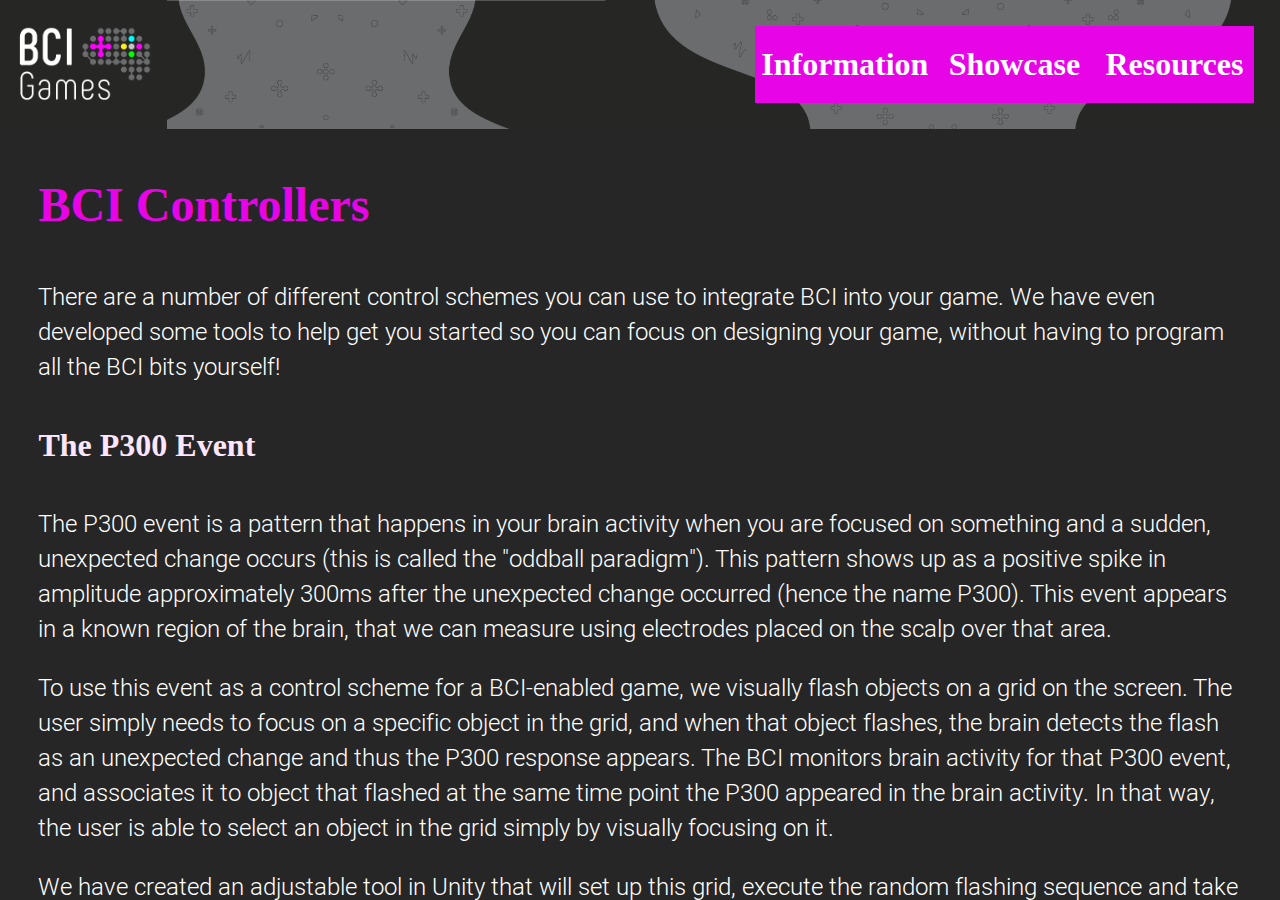
==== commit 79cba700: "Added info on ssvep" ====
--- a/pages/bciControllers.html
+++ b/pages/bciControllers.html
@@ -33,7 +33,7 @@
                     We have created an adjustable tool in Unity that will set up this grid, execute the random flashing sequence and take care of the brain activity processing in the background. 
                     You can take this tool and adjust the size and shape of the grid, change the types of objects that are flashing, and even implement auditory feedback to incorporate P300 into your game however you want. 
                     The only thing that matters is that the oddball paradigm is kept intact - that the stimulus gets randomly presented while the user focuses on one of the possible selections!
-                    You can find the 2019 stable tool at this repository: <a href=https://github.com/ekinney-lang/bci-game-jam2019>BCI Game Jam 2019 Repo</a>.
+                    You can find our updated P300 BCI tool here: <a href=https://github.com/bcigamers/p300_unity_tool>Unity P300 Tool</a>.
                 </p>
                 <div class="videoCentered">
                     <iframe width="560" height="315" src="https://www.youtube.com/embed/9SIBtW1QqT8" title="NME Explains: The P300" frameborder="0" allow="accelerometer; autoplay; clipboard-write; encrypted-media; gyroscope; picture-in-picture" allowfullscreen></iframe>
@@ -65,6 +65,19 @@
                     This delay is usually somewhere between 150 - 500 milliseconds depending on the system, computational resources, processing etc.
                     Therefore its important to consider how to naturally allow grace for this delay to not affect the feel of the game. Using the above banking method or time-warping mechanics represent exmaples of how to overcome this natural delay barrier for players.
                 </p>
+
+                <h4>A New Challenge: SSVEP</h4>
+                <p>
+                    SSVEP stands for <span style="font-weight: bold; color: #e704e6;">steady-state visual evoked potential</span>. 
+                    This refers to a pattern in your brain activity that is elicited when you attend to a light or stimulus flickering at a specific frequency. 
+                    If look at (attend) to a flashing stimulus for a sustained period of time, your brain activity will sync up and oscillate at the same frequency as that stimulus. 
+                    In this way, a BCI can tell which flashing stimulus you are attending to be searching for what frequency is dominant in your brain activity.  
+                </p>
+                <p>
+                    We have a "work in progress" version of an SSVEP tool for python, making use of the pygame game engine. 
+                    This tool allows you to create and place SSVEP flashing stimuli throughout your game, and generates the flashing pattern and timing for you. 
+                    We encourage those up for a challenge to try out this tool and incorporate SSVEP in a python-based game! 
+                </p> 
             </div>
         </div>
         
--- a/main.css
+++ b/main.css
@@ -30,6 +30,14 @@
 h2 {
   font-family: "Phenomena"; 
   font-size: 3rem; 
+}
+
+h3 { 
+  font-family: "Phenomena"; 
+}
+
+h4 {
+  font-family: "Phenomena";
 }
 
 button {
@@ -290,13 +298,25 @@
 justify-content: center;
 }
 
-#sponsorLogos{
-width: 90%; 
-display: flex;
-flex-direction: row; 
-justify-content: space-between;
-align-items: center;
-}
+#sponsorLogos1{
+  min-height: 35%;
+  width: 90%; 
+  display: flex;
+  flex-direction: row; 
+  justify-content: space-between;
+  align-items: center;
+}
+
+#sponsorLogos2{
+  min-height: 35%;   
+  width: 65%; 
+  display: flex;
+  flex-direction: row; 
+  justify-content: space-between;
+  align-items: center;
+  margin-bottom: 5%; 
+}
+
 
 .sponsorLogoLink{
   width: 20%; 
@@ -305,12 +325,17 @@
   width: 100%; 
 }
 
+.sponsorLogoLink2{
+  width: 30%; 
+  max-height: 350px;
+}
+
 #partnerLogos{
-width: 90%;
-display: flex; 
-flex-direction: row; 
-justify-content: space-between;
-align-items: center;
+  width: 90%;
+  display: flex; 
+  flex-direction: row; 
+  justify-content: space-between;
+  align-items: center;
 }
 
 .partnerLogoLink{
@@ -397,16 +422,33 @@
 
 .scheduleGrid{
 margin-left: 3%; 
-width: 50%;
-min-width: 600px; 
+width: 80%;
+min-width: 800px; 
 display: grid; 
-grid-template-columns: 15% 85%;
+grid-template-columns: 20% 80%;
 align-items: start;
 }
 
 .time{
 font-weight: bold; 
 color: #e704e6;
+}
+
+/* ------------------------------------------------------------- */
+/* Judging Criteria Page */
+.prizeGrid{
+  margin-left: 3%; 
+  width: 30%; 
+  min-width: 300px; 
+  display: grid; 
+  grid-template-columns: 60% 40%;
+  align-items: start; 
+  margin-bottom: 3%; 
+}
+
+.prize{
+  font-weight: bold; 
+  color: #e704e6;
 }
 
 /* ------------------------------------------------------------- */
@@ -537,7 +579,14 @@
     height: 5%;
   }
 
-  #sponsorLogos{
+  #sponsorLogos1{
+    max-height: 70%; 
+    flex-direction: column; 
+    justify-content: space-between;
+    align-items: center;
+  }
+
+  #sponsorLogos2{
     max-height: 70%; 
     flex-direction: column; 
     justify-content: space-between;
@@ -549,6 +598,13 @@
     max-width: 70%; 
     margin-top: 5%; 
     margin-bottom: 5%; 
+  }
+
+  .sponsorLogoLink2{
+    min-width: 60%; 
+    max-width: 70%; 
+    margin-top: 3%; 
+    margin-bottom: 3%; 
   }
 
   .sponsorLogo{
@@ -664,8 +720,8 @@
 
   .scheduleGrid{
     width: 95%; 
-    min-width: 300px; 
-    grid-template-columns: 25% 75%; 
+    min-width: 350px; 
+    grid-template-columns: 30% 70%; 
   }
 
   #showcaseGrid{
